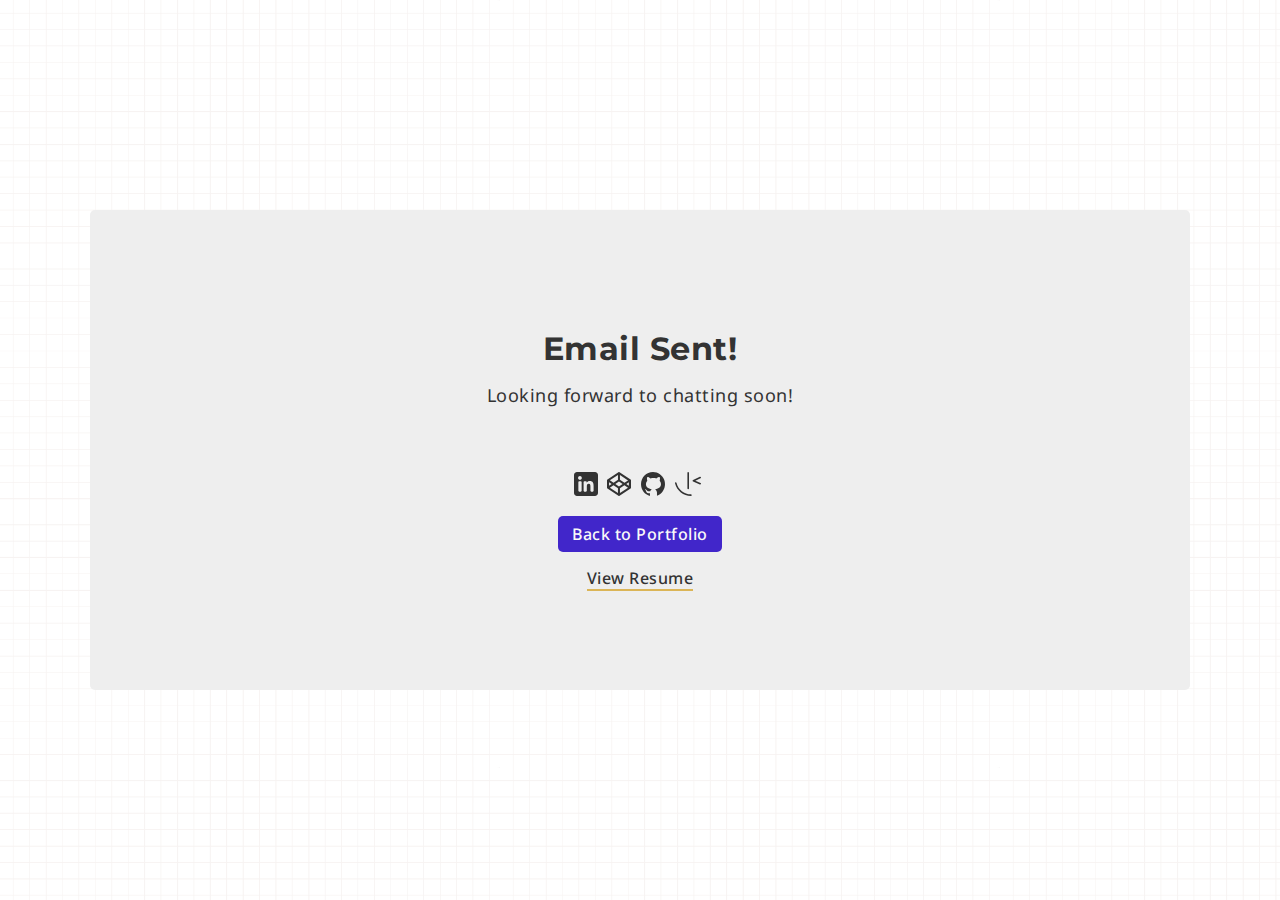
==== thankyou.html @ 043e3396 "update contact form" ====
<!DOCTYPE html>
<html lang="en">
<head>
    <meta charset="UTF-8">
    <meta name="viewport" content="width=device-width, initial-scale=1.0">
    <title>Jesse Adkins</title>
    <link rel="preconnect" href="https://fonts.googleapis.com">
    <link rel="preconnect" href="https://fonts.gstatic.com" crossorigin>
    <link href="https://fonts.googleapis.com/css2?family=Montserrat:wght@500;600;700&family=Noto+Sans:wght@300;400;500;700&display=swap" rel="stylesheet">
    <link rel="icon" type="image/x-icon" href="assets/icons/favicon.ico">
    <link rel="stylesheet" href="css/normalize.css">
    <link rel="stylesheet" href="css/style.css">
</head>
<body class="thank-you">
    <main class="thank-you">

        <section>
            <h1>Email Sent!</h1>
            <p class="lead">Looking forward to chatting soon!</p>

            <div class="header-socials">
                <a href="https://linkedin.com/in/adkinsjesse" target="_blank" data-text="LinkedIn" class="tooltip">
                    <img src="assets/icons/linkedin.svg" alt="linkedin icon">
                </a>
                <a href="https://codepen.io/jesseadkins" target="_blank" data-text="Codepen" class="tooltip">
                    <img src="assets/icons/codepen.svg" alt="codepen icon">
                </a>
                <a href="https://github.com/jessadk" target="_blank" data-text="Github" class="tooltip">
                    <img src="assets/icons/github-icon.svg" alt="github icon">
                </a>
                <a href="https://www.frontendmentor.io/profile/jessadk" target="_blank" data-text="Frontend Mentor" class="tooltip">
                    <img src="assets/icons/frontend-mentor.svg" alt="frontend mentor icon">
                </a>
            </div>
            <ul class="header-cta">
                <li><a href="index.html" class="btn-secondary">Back to Portfolio</a></li>
                <li><a class="underline" href="https://www.dropbox.com/scl/fi/g693ehcc8a9kiylz82kau/jesse-adkins-resume.pdf?rlkey=yezylb0bb4uw84x24q9g5t9fw&dl=0" target="_blank">View Resume</a></li>
            </ul>
        </section>

    </main>

    <script src="index.js"></script>
</body>
</html>
---- css/style.css ----
:root {
    --white: #fff;
    --off-white: #f9f9f9;
    --black: #333;
    --yellow: #DBB557;
    --purple: #4126CA;

    --dark-grey: #bbb;
    --light-grey: #eee;

    --primary-font-stack: 'Noto Sans', sans-serif;
    --secondary-font-stack: 'Montserrat';
}

/* * > * {
    border: 1px solid red;
} */

body {
    font: 400 1rem/150% var(--primary-font-stack); 
    color: var(--black);
    letter-spacing: .5px;
    overflow-x: hidden;
    background-color: var(--white);
    background-image: url('../assets/grid-bg.png');
    background-size: 500px;
 }

 h1,
 h2,
 h3 {
    font-family: var(--secondary-font-stack);
    font-weight: 700;
    color: var(--black);
 }

 h1 {
   margin-bottom: 15px;
   font-size: 32px; 
   color: var(--black);
   line-height: 115%;
 }

 h2 {
   position: relative;
   margin-bottom: 25px;
   font-size: 28px;
   color: var(--black);
 }

 h2::after {
   content: "";
   display: block;
   width: 40px;
   height: 4px; 
   background-color: var(--yellow); 
   position: absolute;
   bottom: -40%; 
   left: 0; 
}

 h3 {
   font-size: 22px;
   margin-bottom: 5px;
 }

a {
   font-weight: 500;
   cursor: pointer;
}

#about,
#skills,
#projects,
#contact {
   scroll-margin-top: 110px;
}

/* THANK YOU PAGE */

body.thank-you {
   display: flex;
   flex-direction: column;
   justify-content: space-around;
   min-height: 100vh;
 }

 main.thank-you{
   display: flex;
   flex-direction: column;
   justify-content: center;
   align-items: center;
   border-radius: 5px;
   text-align: center;
   padding: 100px;
   background-color: var(--light-grey);
 }

.thank-you .header-socials{
   margin-top: 50px;
 }

 footer.thank-you {
   margin-top: auto;
 }

/* UTILITIES */

.lead {
   font-size: 18px;
 }

a.btn-primary {
   padding: 7px 14px;
   border-radius: 5px;
   background-color: var(--black);
   color: var(--off-white);
}

a.btn-secondary {
  padding: 7px 14px;
  border-radius: 5px;
  background-color: var(--purple);
  color: var(--off-white);
}

a.underline,
p.email {
  cursor: pointer;
  border-bottom: 2px solid var(--yellow);
}

p.email {
   padding-bottom: 2px;
}

.tooltip {
  position: relative;
}

.tooltip:before {
content: attr(data-text); 
position:absolute;
top: 0;
left: 0;
display: none;
transform: translateY(-130%);
font-size: 14px;
padding: 3px 6px;
border-radius:5px;
background: var(--black);
color: var(--off-white);
text-align: center;
}

.tooltip.email:before {
   transform: translateY(-100%);
}

.tooltip:hover:before {
  display: block;
}

.tooltip[data-text="Frontend Mentor"]:hover:before {
  width: 125px;
}

.bold {
   color: var(--purple);
}

.bold-font {
   color: var(--purple);
   font-weight: 600;
}

.small-font {
   font-size: 14px;
   margin: 5px 0;
   color: #a0a0a0;
}

/* HEADER SECTION */

header {
   display: flex;
   flex-direction: column;
   background-color: var(--off-white);
 }

   /* NAVIGATION BAR */

   .nav-bar-wrapper {
      position: fixed;
      width: 100%;
      display: flex;
      flex-direction: row;
      justify-content: space-between;
      align-items: center;
      padding: 15px;
      background-color: var(--off-white);
   }

      /* navigation logo group */
      .nav-logo {
         display: flex;
         flex-direction: row;
         align-items: center;
         background-color: var(--off-white);
         gap: 5px;
         line-height: 0;
      }

      .nav-logo-img {
         height: 45px;
         margin-right: 5px;
      }

      .nav-logo-title {
         font-family: var(--secondary-font-stack);
         font-weight: 600;
      }


      /* navigation links group */

      .main-nav,
      .nav-links {
         display: flex;
         flex-direction: row;
         gap: 15px;
         margin-top: 0;
      }

      .nav-links {
         margin-left: 20px;
      }

      .main-nav-btn {
         margin-top: 10px;
      }

      a.link:hover {
         border-bottom: 2px solid var(--yellow);
      }

      .main-nav-btn a.link:hover {
         border-bottom: none;
      }

   /*  HEADER CONTENT STYLES  */

   .header-content-wrapper {
   display: flex;
   flex-direction: column;
   justify-content: center;
   align-items: center;
   margin-top: auto;
   padding: 25px 10px 0px 10px;
   }

      /* header content group */

      .header-description .lead {
      margin: 15px auto 10px auto;
      max-width: 90%;
      }

      .header-description {
      margin: 25px auto;
      width: 100%;
      text-align: center;
      }

      .header-socials img {
      margin-right: 5px;
      }

      .header-cta li {
      margin-top: 20px;
      }

      .header-socials img,
      .contact-socials-list img {
      margin-top: 15px;
      height: 24px;
      }

      .header-headshot {
         max-width: 90%;
         margin-top: 25px;
      }


/* ABOUT SECTION */

.about-wrapper {
   display: flex;
   flex-direction: column;
   margin-bottom: 50px;
   padding: 0 25px;
}

.about-headshot {
   margin: 75px auto 50px auto;
   max-height: 150px;
}

.about-description p {
   margin: 15px 0;
}

section.about-facts {
   margin-top: 25px;
}

.about-facts-items {
   display: grid;
   grid-auto-rows: minmax(48px, auto);
   padding: 0;
}

.about-facts-items p {
   margin: 10px 0 0 0;
}

/* SKILLS STYLES */

.skills-wrapper {
   display: flex;
   flex-direction: column;
   margin: 75px 25px;
   padding: 25px;
   border-radius: 15px;
   background-color: var(--off-white);
}

.skills-list ul {
   display: flex;
   flex-wrap: wrap;
   gap: 10px;
}

.skills-list ul li {
   padding: 4px 8px;
   border-radius: 5px;
   background-color: var(--yellow);
   color: var(--black);
   font-weight: 500;
}

.secondary-skills {
   margin-top: 25px;
}

.skills-title {
   margin-bottom: 10px;
}

/* PROJECT STYLES */

.projects-wrapper {
   display: flex;
   flex-direction: column;
   align-items: flex-start;
   width: 100%;
}


.projects-wrapper h2 {
   margin-left: 25px;
}

/* Project Card */
.project-container {
   display: flex;
   align-self: center;
   flex-direction: column;
   align-items: center;
   justify-content: center;
   gap: 30px;
}


.project-card {
   position: relative;
   display: flex;
   flex-direction: column;
   border-radius: 15px;
   background-color: var(--off-white);
   max-width: 310px;
   align-self: stretch;
   border-top-left-radius: 15px;
   border-top-right-radius: 15px;
   border-top: 25px solid var(--black);
}

.project-card::before {
   content: url('../assets/project-card/project-buttons.png');
   position: absolute;
   display: block;
   z-index: 100;
   top: -25px;
}

.last-card {
   display: none;
   justify-content: center;
   align-items: center;
   border-color: var(--dark-grey);
}

.last-card div {
   margin: 0 auto;
   padding: 0 35px;
   text-align: center;
   line-height: 100%;
}

.last-card p {
   color: var(--dark-grey);
   font-weight: 700;
   font-size: 14px;
}

.last-card p:first-child {
   margin-bottom: 10px;
}

.last-card::before {
   content: url('../assets/project-card/project-buttons-white.png');
   align-self: self-start;
   display: none;
}

.project-img {
   width: 100%;
   max-width: 350px;
   height: auto;
}

.project-card h3 {
   color: var(--black)
}

.project-description {
   display: flex;
   flex-direction: column;
   flex: 1;
   padding: 20px;
}

.project-tech-list {
   display: flex;
   flex-wrap: wrap;
   line-height: 135%;
   gap: 0 5px;
   margin-bottom: 15px;
}

.project-btn-group {
   display: flex;
   align-items: center;
   justify-content: space-between;
   margin-top: auto;
   padding-top: 10px;
}

.demo-btn,
.code-btn {
   display: flex;
   align-items: center;
}

.demo-btn img,
.code-btn img {
   height: 24px;
   margin-right: 10px;
}



/* CONTACT STYLES */

.contact-wrapper {
   display: flex;
   flex-direction: column;
   margin: 75px 25px 25px 25px;
   padding: 25px;
   border-radius: 15px;
   background-color: var(--off-white);
}

.contact-description p:nth-child(3) {
   margin-top: 20px;
}

[type="text"],
textarea {
   margin: 5px 0 20px 0;
   padding: 10px 20px;
   border-radius: 5px;
   border: 1px solid #eee;
   background-color: var(--white);
}

textarea {
   resize: vertical;
}

[type="text"]:focus,
textarea:focus {
   outline: none; 
   border: 2px solid #eee;
}

.contact-email {
   margin: 25px 0 20px 0;
}

p.email {
   display: inline;
}

.contact-email img {
   margin-right: 13px;
   height: 20px;
}


.contact-socials-list img{
   margin-top: 6px;
   margin-right: 5px;
}

form {
   display: flex;
   flex-direction: column;
   padding: 30px 0 0 0;
   /* background-color: var(--yellow); */
   border-radius: 5px;
}

form div {
   display: flex;
   justify-content: center;
}

[type="submit"] {
   border-radius: 5px;
   border: none; 
   padding: 10px 20px;
   background-color: var(--black);
   color: var(--off-white);
}

label {
   /* font-size: 14px; */
   font-weight: 500;
}


/* FOOTER STYLES */

footer {
   padding: 15px;
   background-color: var(--black);
   color: var(--off-white);
   text-align: center;
   font-size: 14px;
}

.footer-link {
   font-weight: 700;
}

.footer-link:hover {
   border-bottom: 2px solid var(--yellow);
   padding-bottom: 3px;
}

/* MEDIA QUERIES */

@media (max-width: 395px) {
   .nav-bar-wrapper {
      left: 0;
   }
}

@media (min-width: 396px) {
   h1{
      white-space: nowrap;
   }

   .nav-bar-wrapper {
      left: 25%;
      width: 75%;
   }

}

@media (min-width: 400px) {

   footer {
      font-size: 16px;
   }
}


@media (min-width: 500px) {
   .header-headshot {
      max-width: 450px;
   }

   .header-description {
      width: 75%;
   }

   .nav-bar-wrapper {
      left: 50%;
      width: 50%;
   }

   .about-facts-items {
      grid-template-columns: minmax(195px, 1fr) 2fr;
      gap: 10px;
      max-width: 615px;
   }
   .contact-description > p,
   .contact-description > div{
      padding: 0 25px;
   }

   form {
      padding: 25px 25px 0 25px;
   }

   .contact-description p {
      width: 90%;
   }
}

@media (max-width: 768px) {

   .nav-bar-wrapper { 
      position: fixed;
      justify-content: flex-start;
      background-color: var(--off-white);
      z-index: 1000;
      top: 0;
      right: 0;
      bottom: 0;
      padding: 0;
      background-color: var(--white);
      border-left: 1px solid var(--light-grey);
      transform: translateX(100%);
   }

   .nav-bar-wrapper[data-visible="true"] {
      transform: translateX(0%);
   }


   .main-nav {
      align-self: flex-start;
   }

   .main-nav,
   .nav-links,
   .nav-logo,
   .nav-bar-wrapper {
      flex-direction: column;
   }

   .nav-logo {
      padding: 25px;
      background-color: var(--off-white);
      width: 100%;
      
   }

   .nav-logo img {
      margin-bottom: 10px;
   }

   .main-nav {
      margin: 10px;
   }

   .main-nav-btn {
      margin-left: 20px;
   }

      /* menu toggle */

   #mobile-nav-toggle {
      position: fixed;
      z-index: 10000;
      top: 0; 
      right: 0;
      left: 0;
      display: flex;
      justify-content: flex-end;
      background-color: var(--off-white);
      padding: 10px;
      cursor: pointer;
      border: none;
   }

   #mobile-nav-toggle img {
      height: 24px;
      width: 24px;
   }

 }

@media (min-width: 769px) {

   h2 {
      margin-bottom: 40px;
   }


   main {
      width: 90%;
      margin: 0 auto;
   }

   .header-content-wrapper{
      margin-top: 90px;
   }
   .header-description p.lead {
      width: 70%;
   }
   
   .nav-bar-wrapper {
      top: 0;
      left: 0;
      z-index: 8888;
      width:100%;
   }

   #mobile-nav-toggle {
      display: none;
   }

   .main-nav-btn {
      margin-top: 0px;
   }

   .skills-wrapper {
      flex-direction: row;
      gap: 50px;
      padding: 50px;
   }

   .skills-wrapper h2 {
      align-self: flex-start;
   }

   .project-container {
      flex-direction: row;
      flex-wrap: wrap;
   }

   .last-card {
      display: flex;
   }

   .last-card::before {
      display: block;
   }

   .contact-wrapper {
      flex-direction: row;
      margin: 100px auto 50px auto;
   }

   .contact-description p {
      width: 100%;
   }

   form {
      padding: 0 0 0 10px;
   }

   .contact-description,
   form {
      width: 100%;
   }
}


@media (min-width: 992px) {


   .header-headshot {
      max-width: 450px;
   }

   .header-content-wrapper {
      flex-direction: row;
      max-width: 1200px;
      margin: 75px auto 0 auto;
      padding: 0 50px;
   }
   .header-description {
      margin-left: 50px;
      margin-top: 50px;
      text-align: left;
   }

   .header-description p.lead {
      margin-left: 0;
      width: 90%;
   }

   p.lead {
      margin: 15px 0 10px 0;
   }

   main {
      max-width: 1100px;
      margin: 0 auto;
   }

   .about-wrapper {
      flex-direction: row;
      gap: 50px;
      margin-top: 100px;
      width: 100%;
   }

   .about-headshot {
      margin: 0 auto;
      max-height: 250px;
      align-items: flex-start;
   }

   .skills-wrapper {
      margin: 100px auto;
   }

   .projects-wrapper h2 {
      margin-left: 0;
   }

   .contact-wrapper {
      padding: 50px;
   }

   form {
      width: 80%;
      margin: 0 auto;
   }

   .contact-description p {
      width: 90%;
   }

}

@media (min-width: 1100px) {
   .last-card {
      display: none;
   }

   .last-card::before {
      display: none;
   }
}

@media (min-width: 1110px) {
   .header-headshot {
      max-width: 550px;
   }
}
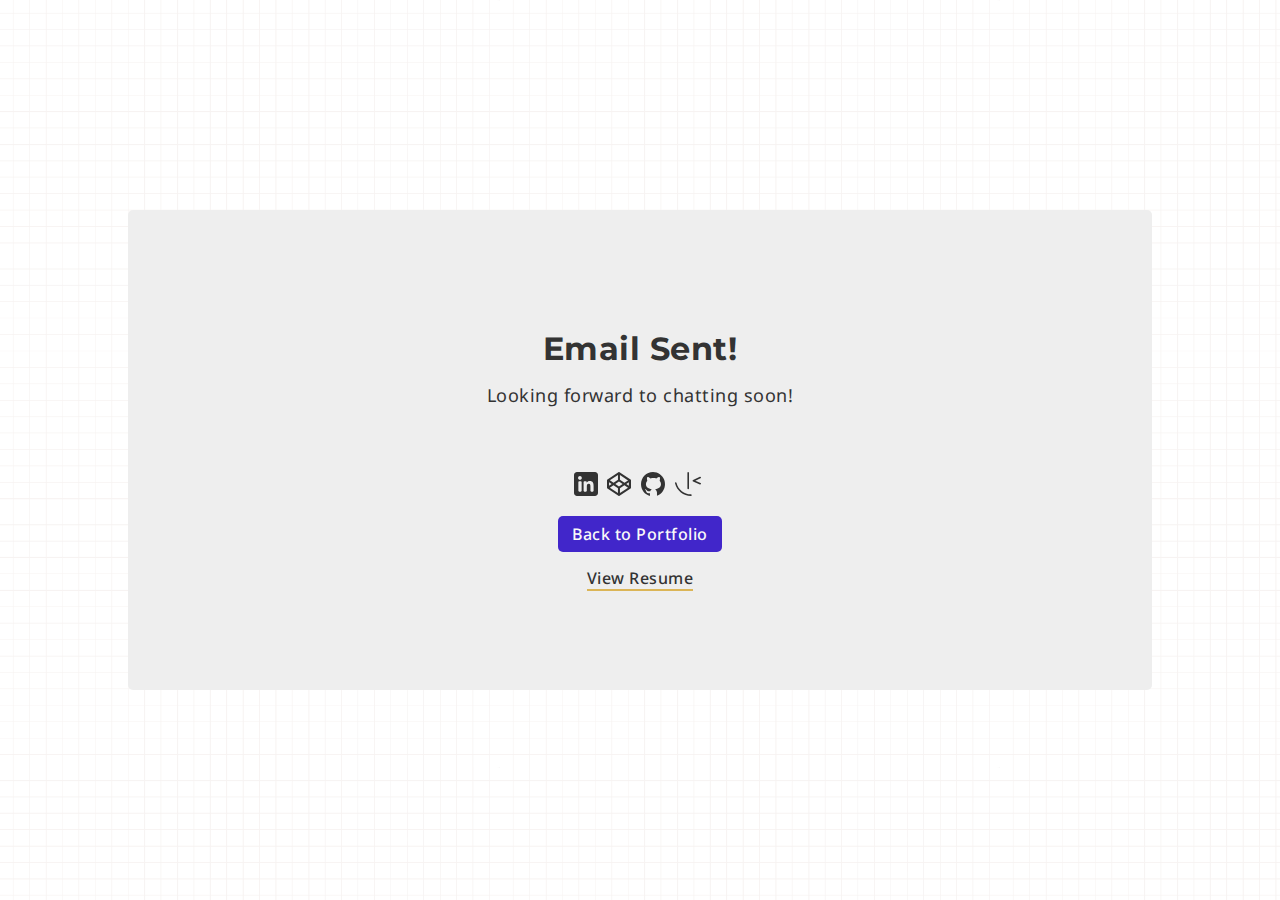
==== commit 55caece6: "update form success message" ====
--- a/thankyou.html
+++ b/thankyou.html
@@ -3,7 +3,7 @@
 <head>
     <meta charset="UTF-8">
     <meta name="viewport" content="width=device-width, initial-scale=1.0">
-    <title>Jesse Adkins</title>
+    <title>Thank You!</title>
     <link rel="preconnect" href="https://fonts.googleapis.com">
     <link rel="preconnect" href="https://fonts.gstatic.com" crossorigin>
     <link href="https://fonts.googleapis.com/css2?family=Montserrat:wght@500;600;700&family=Noto+Sans:wght@300;400;500;700&display=swap" rel="stylesheet">
--- a/css/style.css
+++ b/css/style.css
@@ -90,6 +90,8 @@
    flex-direction: column;
    justify-content: center;
    align-items: center;
+   width: 80%;
+   margin: 0 auto;
    border-radius: 5px;
    text-align: center;
    padding: 100px;
